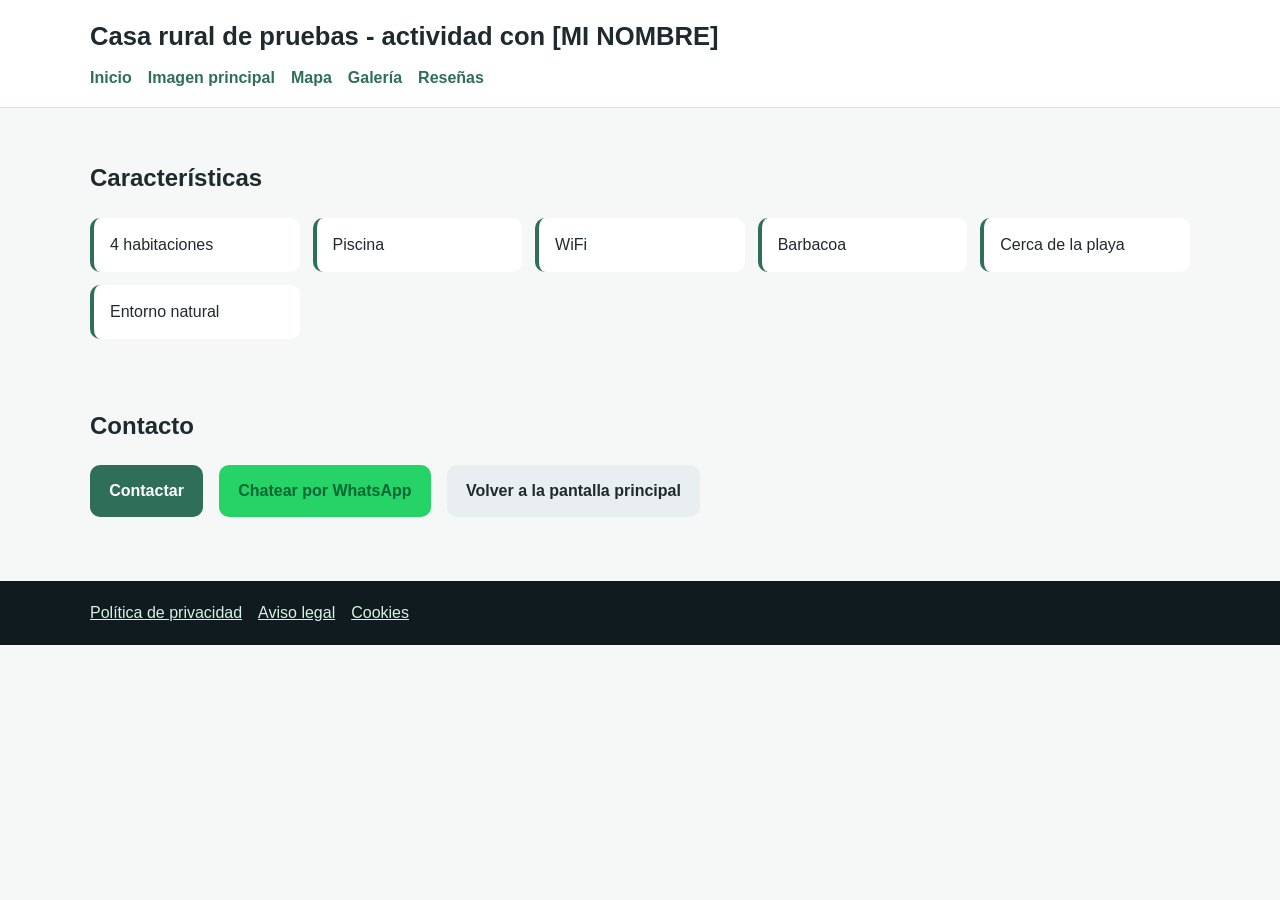
==== caracteristicas.html @ ff20e5fe "Separar secciones en páginas individuales con botón de inicio" ====
<!DOCTYPE html><html lang="es"><head><meta charset="UTF-8" /><meta name="viewport" content="width=device-width, initial-scale=1.0" /><title>Características | Casa rural</title><link rel="stylesheet" href="style.css" /></head><body>
<header class="site-header"><div class="container"><h1>Casa rural de pruebas - actividad con [MI NOMBRE]</h1><nav aria-label="Navegación principal"><ul class="menu"><li><a href="index.html">Inicio</a></li><li><a href="imagen-principal.html">Imagen principal</a></li><li><a href="mapa.html">Mapa</a></li><li><a href="galeria.html">Galería</a></li><li><a href="resenas.html">Reseñas</a></li></ul></nav></div></header>
<main class="container section"><h2>Características</h2><ul class="features-grid"><li>4 habitaciones</li><li>Piscina</li><li>WiFi</li><li>Barbacoa</li><li>Cerca de la playa</li><li>Entorno natural</li></ul><section class="section" id="contacto"><h2>Contacto</h2><div class="actions"><a class="btn btn-primary" href="mailto:info@casaruralcadiz.com">Contactar</a><a class="btn btn-whatsapp" href="https://wa.me/34600000000" target="_blank" rel="noopener noreferrer">Chatear por WhatsApp</a><a class="btn btn-secondary" href="index.html">Volver a la pantalla principal</a></div></section></main>
<footer class="site-footer"><div class="container footer-links"><a href="politica-privacidad.md">Política de privacidad</a><a href="aviso-legal.md">Aviso legal</a><a href="cookies.md">Cookies</a></div></footer></body></html>
---- style.css ----
/* Estilos generales de la web */
:root {
  --bg: #f6f8f7;
  --text: #1f2a2e;
  --primary: #2f6f59;
  --accent: #25d366;
  --card: #ffffff;
}

* {
  box-sizing: border-box;
}

body {
  margin: 0;
  font-family: Arial, Helvetica, sans-serif;
  color: var(--text);
  background: var(--bg);
  line-height: 1.6;
}

.container {
  width: min(1100px, 92%);
  margin: 0 auto;
}

/* Cabecera y navegación */
.site-header {
  background: #ffffff;
  border-bottom: 1px solid #d9e1de;
  position: sticky;
  top: 0;
  z-index: 20;
}

.site-header h1 {
  margin: 0;
  padding: 1rem 0 0.5rem;
  font-size: clamp(1.2rem, 2vw, 2rem);
}

.menu {
  display: flex;
  flex-wrap: wrap;
  gap: 1rem;
  list-style: none;
  padding: 0 0 1rem;
  margin: 0;
}

.menu a {
  text-decoration: none;
  color: var(--primary);
  font-weight: 600;
}

/* Imagen principal */
.hero img {
  width: 100%;
  max-height: 520px;
  object-fit: cover;
  display: block;
}

.section {
  padding: 2rem 0;
}

/* Características */
.features-grid {
  display: grid;
  grid-template-columns: repeat(auto-fit, minmax(200px, 1fr));
  gap: 0.8rem;
  list-style: none;
  padding: 0;
}

.features-grid li {
  background: var(--card);
  border-radius: 10px;
  padding: 0.9rem 1rem;
  border-left: 4px solid var(--primary);
}

/* Mapa */
.map-wrapper iframe {
  width: 100%;
  min-height: 360px;
  border: 0;
  border-radius: 12px;
}

/* Galería */
.gallery-grid {
  display: grid;
  grid-template-columns: repeat(auto-fit, minmax(220px, 1fr));
  gap: 0.8rem;
}

.gallery-grid img {
  width: 100%;
  aspect-ratio: 4 / 3;
  object-fit: cover;
  border-radius: 12px;
}

/* Reseñas */
.reviews-grid {
  display: grid;
  grid-template-columns: repeat(auto-fit, minmax(240px, 1fr));
  gap: 1rem;
}

.review-card {
  background: var(--card);
  border-radius: 12px;
  padding: 1rem;
  box-shadow: 0 2px 8px rgba(0, 0, 0, 0.06);
}

/* Botones */
.actions {
  display: flex;
  flex-wrap: wrap;
  gap: 1rem;
}

.btn {
  display: inline-block;
  padding: 0.8rem 1.2rem;
  border-radius: 10px;
  text-decoration: none;
  font-weight: 700;
}

.btn-primary {
  background: var(--primary);
  color: #fff;
}

.btn-whatsapp {
  background: var(--accent);
  color: #063;
}

/* Pie de página */
.site-footer {
  background: #0f1b1f;
  padding: 1.2rem 0;
}

.footer-links {
  display: flex;
  gap: 1rem;
  flex-wrap: wrap;
}

.footer-links a {
  color: #d8f3e2;
}

/* Ajustes responsive para móviles */
@media (max-width: 640px) {
  .site-header {
    position: static;
  }

  .menu {
    gap: 0.6rem;
  }
}


.btn-secondary {
  background: #e9eef0;
  color: #1f2a2e;
}
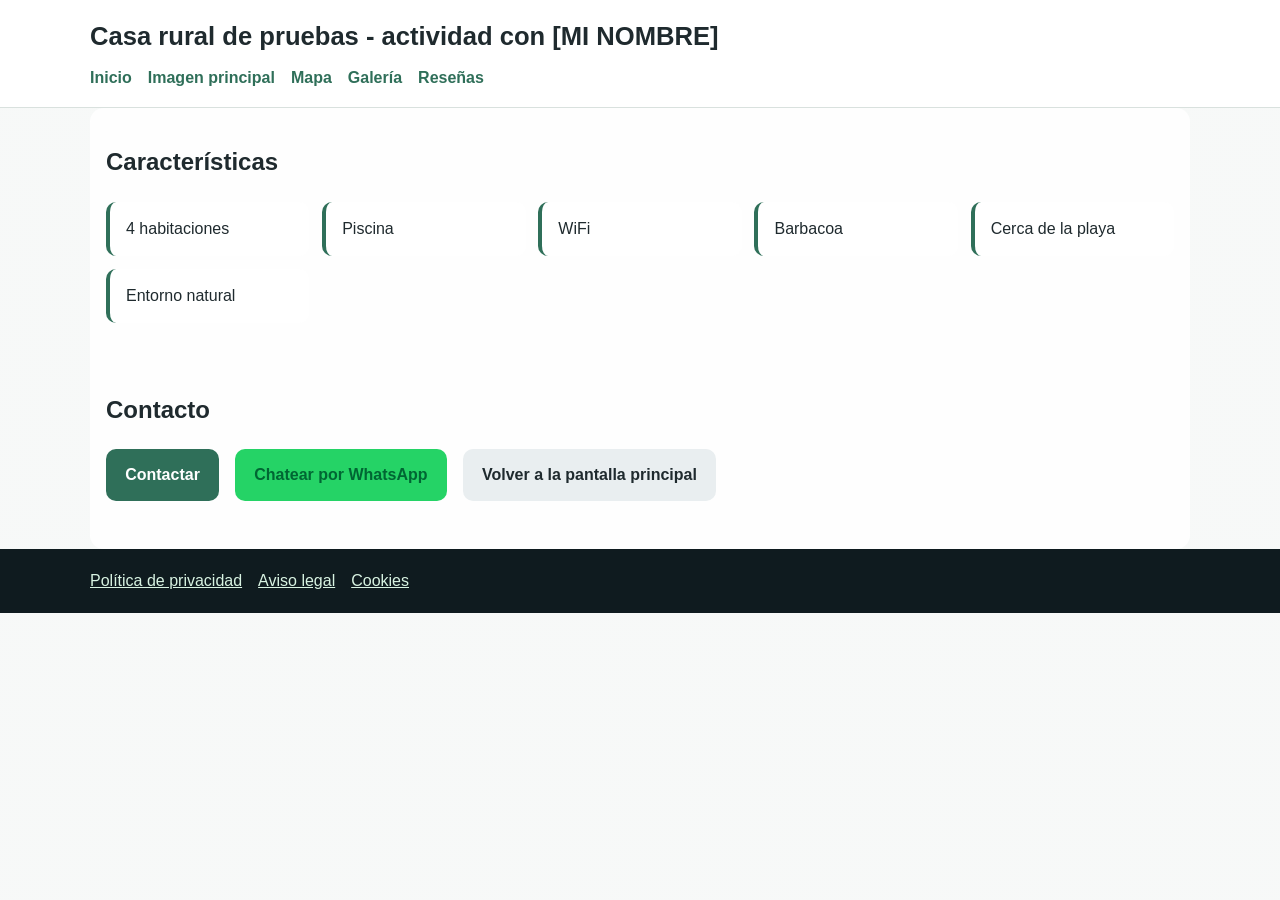
==== commit bbcfa63c: "Añadir fondo de cabaña rural y reforzar navegación por páginas" ====
--- a/caracteristicas.html
+++ b/caracteristicas.html
@@ -1,4 +1,4 @@
 <!DOCTYPE html><html lang="es"><head><meta charset="UTF-8" /><meta name="viewport" content="width=device-width, initial-scale=1.0" /><title>Características | Casa rural</title><link rel="stylesheet" href="style.css" /></head><body>
 <header class="site-header"><div class="container"><h1>Casa rural de pruebas - actividad con [MI NOMBRE]</h1><nav aria-label="Navegación principal"><ul class="menu"><li><a href="index.html">Inicio</a></li><li><a href="imagen-principal.html">Imagen principal</a></li><li><a href="mapa.html">Mapa</a></li><li><a href="galeria.html">Galería</a></li><li><a href="resenas.html">Reseñas</a></li></ul></nav></div></header>
-<main class="container section"><h2>Características</h2><ul class="features-grid"><li>4 habitaciones</li><li>Piscina</li><li>WiFi</li><li>Barbacoa</li><li>Cerca de la playa</li><li>Entorno natural</li></ul><section class="section" id="contacto"><h2>Contacto</h2><div class="actions"><a class="btn btn-primary" href="mailto:info@casaruralcadiz.com">Contactar</a><a class="btn btn-whatsapp" href="https://wa.me/34600000000" target="_blank" rel="noopener noreferrer">Chatear por WhatsApp</a><a class="btn btn-secondary" href="index.html">Volver a la pantalla principal</a></div></section></main>
+<main class="container section surface"><h2>Características</h2><ul class="features-grid"><li>4 habitaciones</li><li>Piscina</li><li>WiFi</li><li>Barbacoa</li><li>Cerca de la playa</li><li>Entorno natural</li></ul><section class="section" id="contacto"><h2>Contacto</h2><div class="actions"><a class="btn btn-primary" href="mailto:info@casaruralcadiz.com">Contactar</a><a class="btn btn-whatsapp" href="https://wa.me/34600000000" target="_blank" rel="noopener noreferrer">Chatear por WhatsApp</a><a class="btn btn-secondary" href="index.html">Volver a la pantalla principal</a></div></section></main>
 <footer class="site-footer"><div class="container footer-links"><a href="politica-privacidad.md">Política de privacidad</a><a href="aviso-legal.md">Aviso legal</a><a href="cookies.md">Cookies</a></div></footer></body></html>
--- a/style.css
+++ b/style.css
@@ -15,8 +15,13 @@
   margin: 0;
   font-family: Arial, Helvetica, sans-serif;
   color: var(--text);
-  background: var(--bg);
   line-height: 1.6;
+  /* Imagen de cabaña rural de fondo en toda la web */
+  background-image: linear-gradient(rgba(246, 248, 247, 0.9), rgba(246, 248, 247, 0.9)),
+    url("https://images.unsplash.com/photo-1449158743715-0a90ebb6d2d8?auto=format&fit=crop&w=1920&q=80");
+  background-size: cover;
+  background-position: center;
+  background-attachment: fixed;
 }
 
 .container {
@@ -26,11 +31,12 @@
 
 /* Cabecera y navegación */
 .site-header {
-  background: #ffffff;
+  background: rgba(255, 255, 255, 0.95);
   border-bottom: 1px solid #d9e1de;
   position: sticky;
   top: 0;
   z-index: 20;
+  backdrop-filter: blur(4px);
 }
 
 .site-header h1 {
@@ -64,6 +70,13 @@
 
 .section {
   padding: 2rem 0;
+}
+
+/* Superficie para contenido sobre el fondo */
+.surface {
+  background: rgba(255, 255, 255, 0.92);
+  border-radius: 14px;
+  padding: 1rem;
 }
 
 /* Características */
@@ -143,6 +156,11 @@
   color: #063;
 }
 
+.btn-secondary {
+  background: #e9eef0;
+  color: #1f2a2e;
+}
+
 /* Pie de página */
 .site-footer {
   background: #0f1b1f;
@@ -165,13 +183,11 @@
     position: static;
   }
 
+  body {
+    background-attachment: scroll;
+  }
+
   .menu {
     gap: 0.6rem;
   }
 }
-
-
-.btn-secondary {
-  background: #e9eef0;
-  color: #1f2a2e;
-}
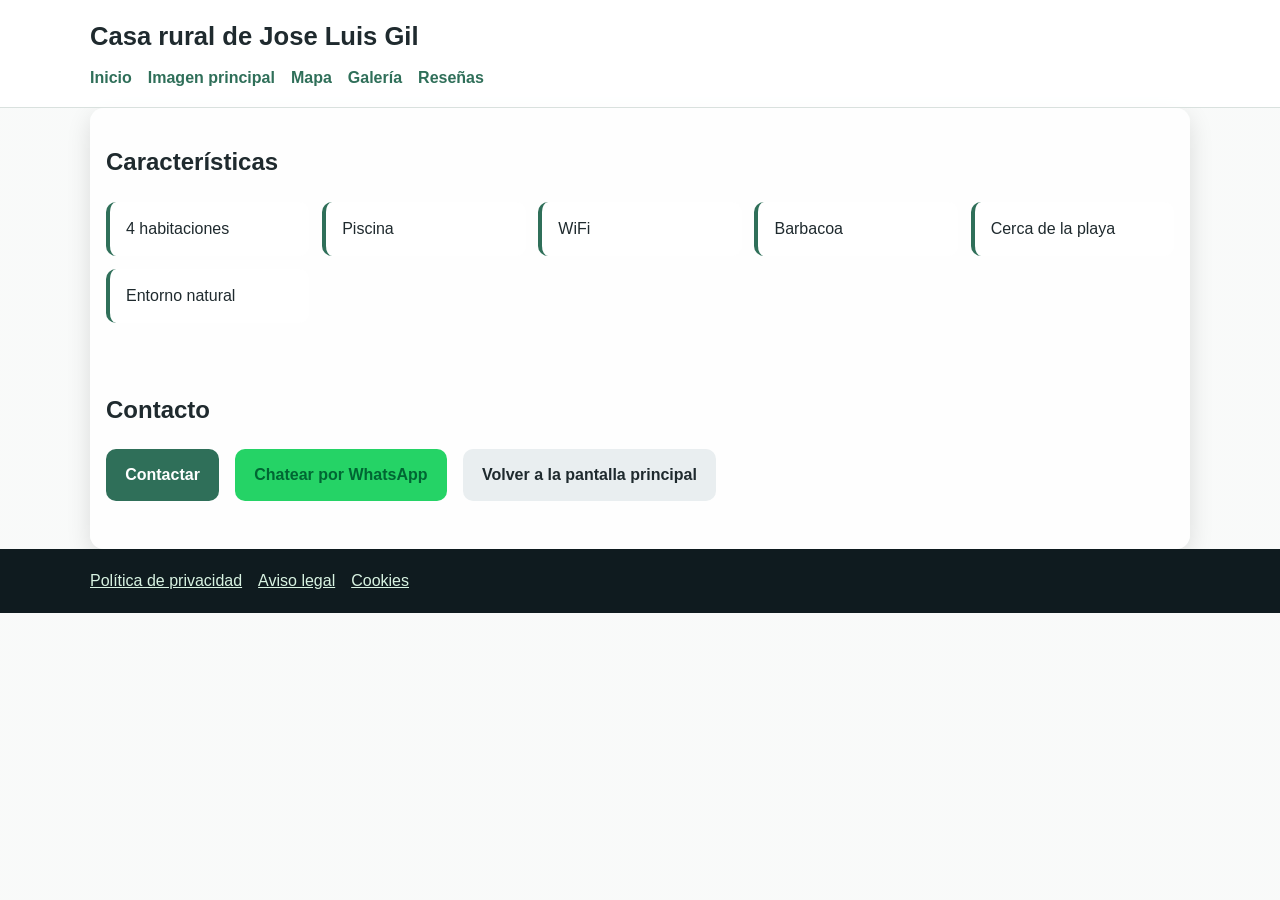
==== commit eb83a7de: "Update caracteristicas.html" ====
--- a/caracteristicas.html
+++ b/caracteristicas.html
@@ -1,4 +1,4 @@
 <!DOCTYPE html><html lang="es"><head><meta charset="UTF-8" /><meta name="viewport" content="width=device-width, initial-scale=1.0" /><title>Características | Casa rural</title><link rel="stylesheet" href="style.css" /></head><body>
-<header class="site-header"><div class="container"><h1>Casa rural de pruebas - actividad con [MI NOMBRE]</h1><nav aria-label="Navegación principal"><ul class="menu"><li><a href="index.html">Inicio</a></li><li><a href="imagen-principal.html">Imagen principal</a></li><li><a href="mapa.html">Mapa</a></li><li><a href="galeria.html">Galería</a></li><li><a href="resenas.html">Reseñas</a></li></ul></nav></div></header>
-<main class="container section surface"><h2>Características</h2><ul class="features-grid"><li>4 habitaciones</li><li>Piscina</li><li>WiFi</li><li>Barbacoa</li><li>Cerca de la playa</li><li>Entorno natural</li></ul><section class="section" id="contacto"><h2>Contacto</h2><div class="actions"><a class="btn btn-primary" href="mailto:info@casaruralcadiz.com">Contactar</a><a class="btn btn-whatsapp" href="https://wa.me/34600000000" target="_blank" rel="noopener noreferrer">Chatear por WhatsApp</a><a class="btn btn-secondary" href="index.html">Volver a la pantalla principal</a></div></section></main>
+<header class="site-header"><div class="container"><h1>Casa rural de Jose Luis Gil</h1><nav aria-label="Navegación principal"><ul class="menu"><li><a href="index.html">Inicio</a></li><li><a href="imagen-principal.html">Imagen principal</a></li><li><a href="mapa.html">Mapa</a></li><li><a href="galeria.html">Galería</a></li><li><a href="resenas.html">Reseñas</a></li></ul></nav></div></header>
+<main class="container section surface"><h2>Características</h2><ul class="features-grid"><li>4 habitaciones</li><li>Piscina</li><li>WiFi</li><li>Barbacoa</li><li>Cerca de la playa</li><li>Entorno natural</li></ul><section class="section" id="contacto"><h2>Contacto</h2><div class="actions"><a class="btn btn-primary" href="correodeprueba@gmail.com">Contactar</a><a class="btn btn-whatsapp" href="https://wa.me/123456789" target="_blank" rel="noopener noreferrer">Chatear por WhatsApp</a><a class="btn btn-secondary" href="index.html">Volver a la pantalla principal</a></div></section></main>
 <footer class="site-footer"><div class="container footer-links"><a href="politica-privacidad.md">Política de privacidad</a><a href="aviso-legal.md">Aviso legal</a><a href="cookies.md">Cookies</a></div></footer></body></html>
--- a/style.css
+++ b/style.css
@@ -17,8 +17,8 @@
   color: var(--text);
   line-height: 1.6;
   /* Imagen de cabaña rural de fondo en toda la web */
-  background-image: linear-gradient(rgba(246, 248, 247, 0.9), rgba(246, 248, 247, 0.9)),
-    url("https://images.unsplash.com/photo-1449158743715-0a90ebb6d2d8?auto=format&fit=crop&w=1920&q=80");
+  background-image: linear-gradient(rgba(246, 248, 247, 0.72), rgba(246, 248, 247, 0.72)),
+    url("https://images.unsplash.com/photo-1506744038136-46273834b3fb?auto=format&fit=crop&w=2000&q=80");
   background-size: cover;
   background-position: center;
   background-attachment: fixed;
@@ -31,7 +31,7 @@
 
 /* Cabecera y navegación */
 .site-header {
-  background: rgba(255, 255, 255, 0.95);
+  background: rgba(255, 255, 255, 0.9);
   border-bottom: 1px solid #d9e1de;
   position: sticky;
   top: 0;
@@ -74,7 +74,8 @@
 
 /* Superficie para contenido sobre el fondo */
 .surface {
-  background: rgba(255, 255, 255, 0.92);
+  background: rgba(255, 255, 255, 0.86);
+  box-shadow: 0 8px 24px rgba(0, 0, 0, 0.12);
   border-radius: 14px;
   padding: 1rem;
 }
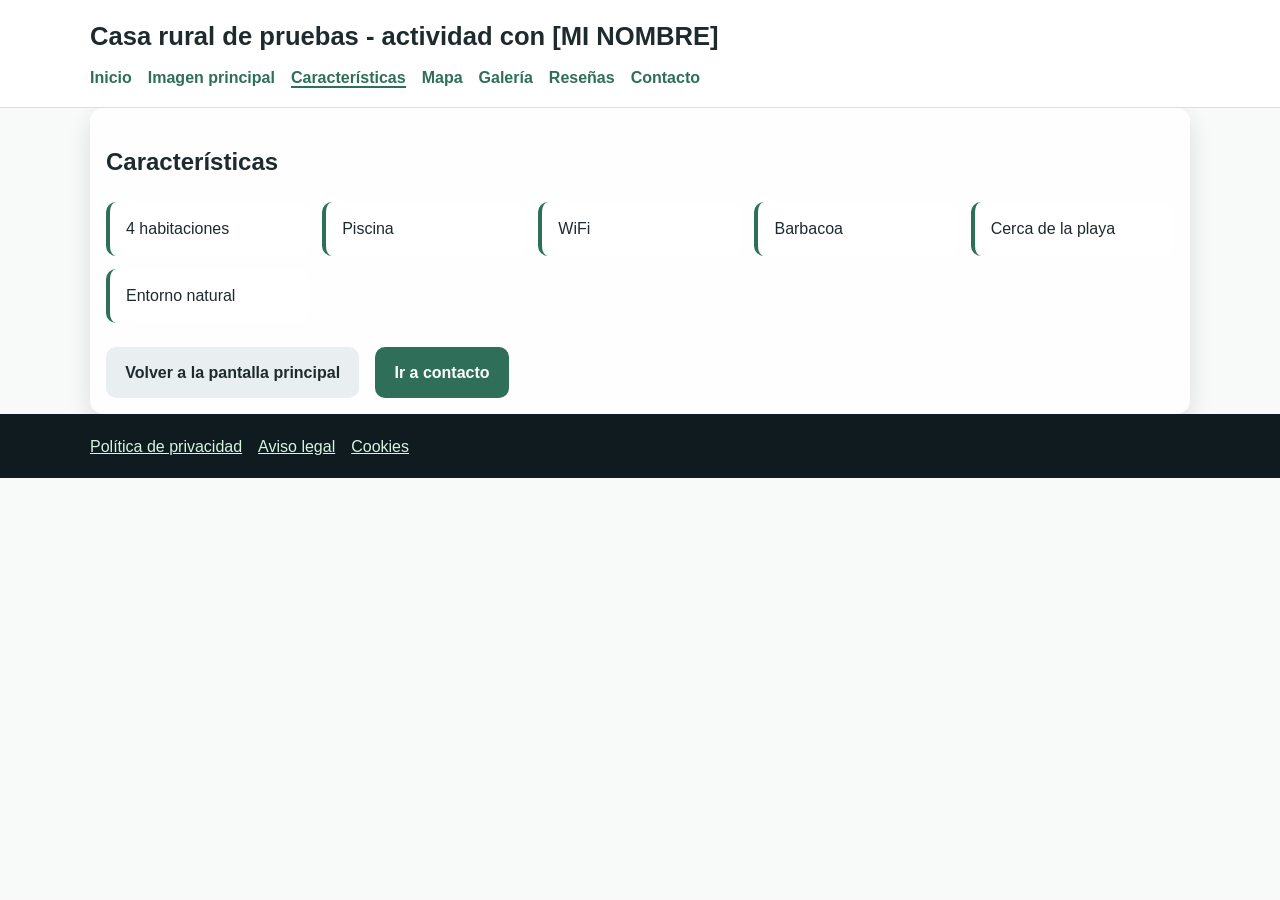
==== commit 52eaef80: "Separar todos los apartados en páginas independientes" ====
--- a/caracteristicas.html
+++ b/caracteristicas.html
@@ -1,4 +1,53 @@
-<!DOCTYPE html><html lang="es"><head><meta charset="UTF-8" /><meta name="viewport" content="width=device-width, initial-scale=1.0" /><title>Características | Casa rural</title><link rel="stylesheet" href="style.css" /></head><body>
-<header class="site-header"><div class="container"><h1>Casa rural de Jose Luis Gil</h1><nav aria-label="Navegación principal"><ul class="menu"><li><a href="index.html">Inicio</a></li><li><a href="imagen-principal.html">Imagen principal</a></li><li><a href="mapa.html">Mapa</a></li><li><a href="galeria.html">Galería</a></li><li><a href="resenas.html">Reseñas</a></li></ul></nav></div></header>
-<main class="container section surface"><h2>Características</h2><ul class="features-grid"><li>4 habitaciones</li><li>Piscina</li><li>WiFi</li><li>Barbacoa</li><li>Cerca de la playa</li><li>Entorno natural</li></ul><section class="section" id="contacto"><h2>Contacto</h2><div class="actions"><a class="btn btn-primary" href="correodeprueba@gmail.com">Contactar</a><a class="btn btn-whatsapp" href="https://wa.me/123456789" target="_blank" rel="noopener noreferrer">Chatear por WhatsApp</a><a class="btn btn-secondary" href="index.html">Volver a la pantalla principal</a></div></section></main>
-<footer class="site-footer"><div class="container footer-links"><a href="politica-privacidad.md">Política de privacidad</a><a href="aviso-legal.md">Aviso legal</a><a href="cookies.md">Cookies</a></div></footer></body></html>
+<!DOCTYPE html>
+<html lang="es">
+  <head>
+    <meta charset="UTF-8" />
+    <meta name="viewport" content="width=device-width, initial-scale=1.0" />
+    <title>Características | Casa rural</title>
+    <link rel="stylesheet" href="style.css" />
+  </head>
+  <body>
+    <!-- Cabecera común con enlaces a páginas HTML independientes -->
+    <header class="site-header">
+      <div class="container">
+        <h1>Casa rural de pruebas - actividad con [MI NOMBRE]</h1>
+        <nav aria-label="Navegación principal">
+          <ul class="menu">
+            <li><a href="index.html">Inicio</a></li>
+            <li><a href="imagen-principal.html">Imagen principal</a></li>
+            <li><a href="caracteristicas.html" aria-current="page">Características</a></li>
+            <li><a href="mapa.html">Mapa</a></li>
+            <li><a href="galeria.html">Galería</a></li>
+            <li><a href="resenas.html">Reseñas</a></li>
+            <li><a href="contacto.html">Contacto</a></li>
+          </ul>
+        </nav>
+      </div>
+    </header>
+
+    <!-- Página independiente del bloque de características -->
+    <main class="container section surface">
+      <h2>Características</h2>
+      <ul class="features-grid">
+        <li>4 habitaciones</li>
+        <li>Piscina</li>
+        <li>WiFi</li>
+        <li>Barbacoa</li>
+        <li>Cerca de la playa</li>
+        <li>Entorno natural</li>
+      </ul>
+      <div class="actions page-actions">
+        <a class="btn btn-secondary" href="index.html">Volver a la pantalla principal</a>
+        <a class="btn btn-primary" href="contacto.html">Ir a contacto</a>
+      </div>
+    </main>
+
+    <footer class="site-footer">
+      <div class="container footer-links">
+        <a href="politica-privacidad.md">Política de privacidad</a>
+        <a href="aviso-legal.md">Aviso legal</a>
+        <a href="cookies.md">Cookies</a>
+      </div>
+    </footer>
+  </body>
+</html>
--- a/style.css
+++ b/style.css
@@ -60,6 +60,10 @@
   font-weight: 600;
 }
 
+.menu a[aria-current="page"] {
+  border-bottom: 2px solid var(--primary);
+}
+
 /* Imagen principal */
 .hero img {
   width: 100%;
@@ -80,6 +84,30 @@
   padding: 1rem;
 }
 
+
+/* Tarjetas de acceso desde la pantalla principal */
+.page-grid {
+  display: grid;
+  grid-template-columns: repeat(auto-fit, minmax(220px, 1fr));
+  gap: 1rem;
+  margin-top: 1rem;
+}
+
+.page-card {
+  background: var(--card);
+  border-radius: 12px;
+  color: var(--primary);
+  display: block;
+  font-weight: 700;
+  padding: 1.2rem;
+  text-decoration: none;
+  box-shadow: 0 2px 8px rgba(0, 0, 0, 0.08);
+}
+
+.page-actions {
+  margin-top: 1.5rem;
+}
+
 /* Características */
 .features-grid {
   display: grid;
